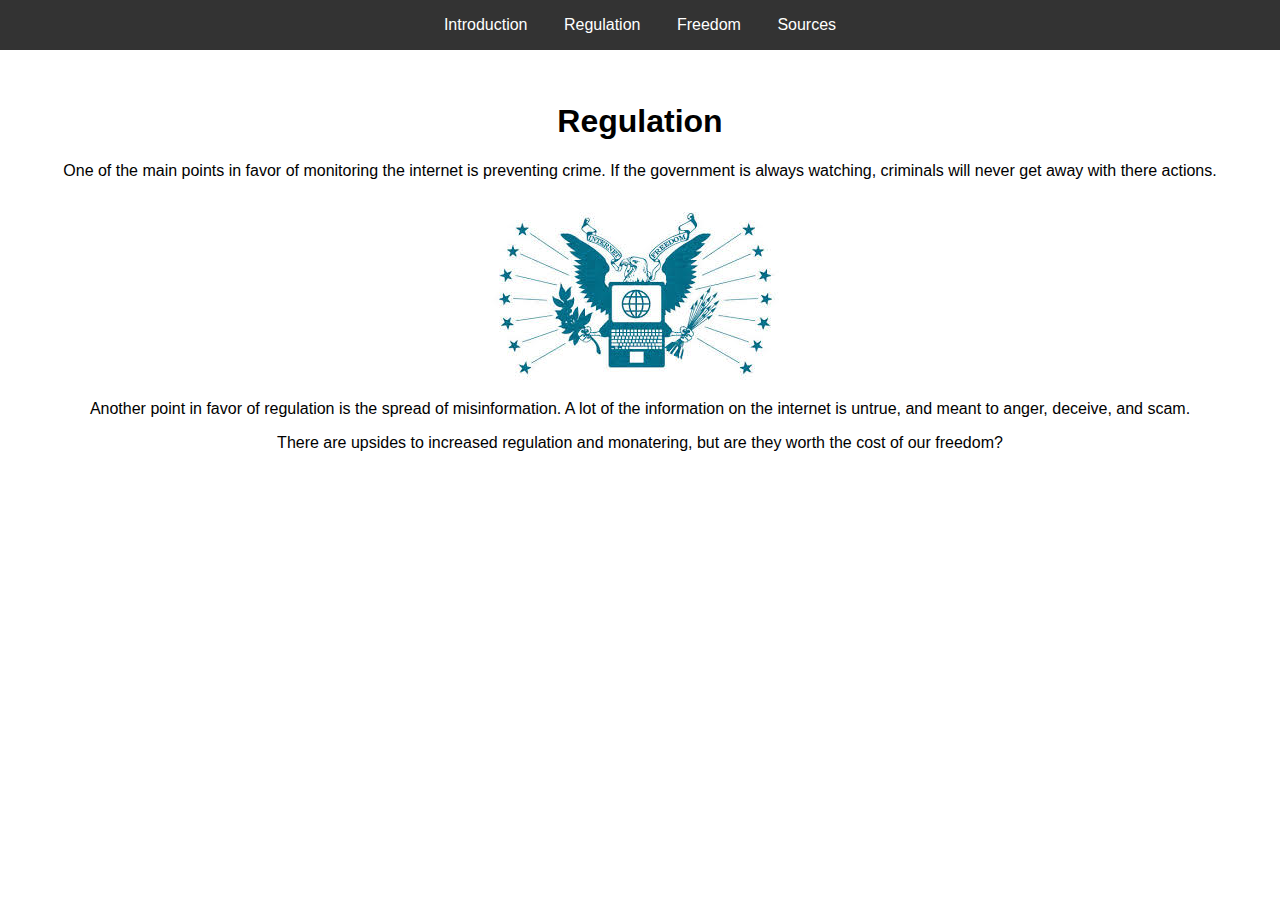
==== page1.html @ 3ec8b8ac "project done" ====
<!DOCTYPE html>
<html lang="en">
<head>
    <meta charset="UTF-8">
    <meta name="viewport" content="width=device-width, initial-scale=1.0">
    <title>Regulation</title>
    <link rel="stylesheet" href="styles.css">
</head>
<body>
    <header>
        <nav>
            <ul>
                <li><a href="index.html">Introduction</a></li>
                <li><a href="page1.html">Regulation</a></li>
                <li><a href="page2.html">Freedom</a></li>
                <li><a href="page3.html">Sources</a></li>
            </ul>
        </nav>
    </header>
    <main>
        <h1>Regulation</h1>
        <p>One of the main points in favor of monitoring the internet is preventing crime. If the government is always watching, criminals will never get away with there actions. </p>
        <img src="intreg.png" alt="Image 2">
        <p>Another point in favor of regulation is the spread of misinformation. A lot of the information on the internet is untrue, and meant to anger, deceive, and scam. </p>
        <p>There are upsides to increased regulation and monatering, but are they worth the cost of our freedom?</p>
    </main>
</body>
</html>
---- styles.css ----
body {
    font-family: Arial, sans-serif;
    margin: 0;
    padding: 0;
}

header {
    background-color: #333;
    color: white;
    padding: 1em 0;
    text-align: center;
}

nav ul {
    list-style: none;
    margin: 0;
    padding: 0;
}

nav ul li {
    display: inline;
    margin: 0 1em;
}

nav ul li a {
    color: white;
    text-decoration: none;
}

main {
    padding: 2em;
    text-align: center;
}

main img {
    max-width: 100%;
    height: auto;
    margin-top: 1em;
}
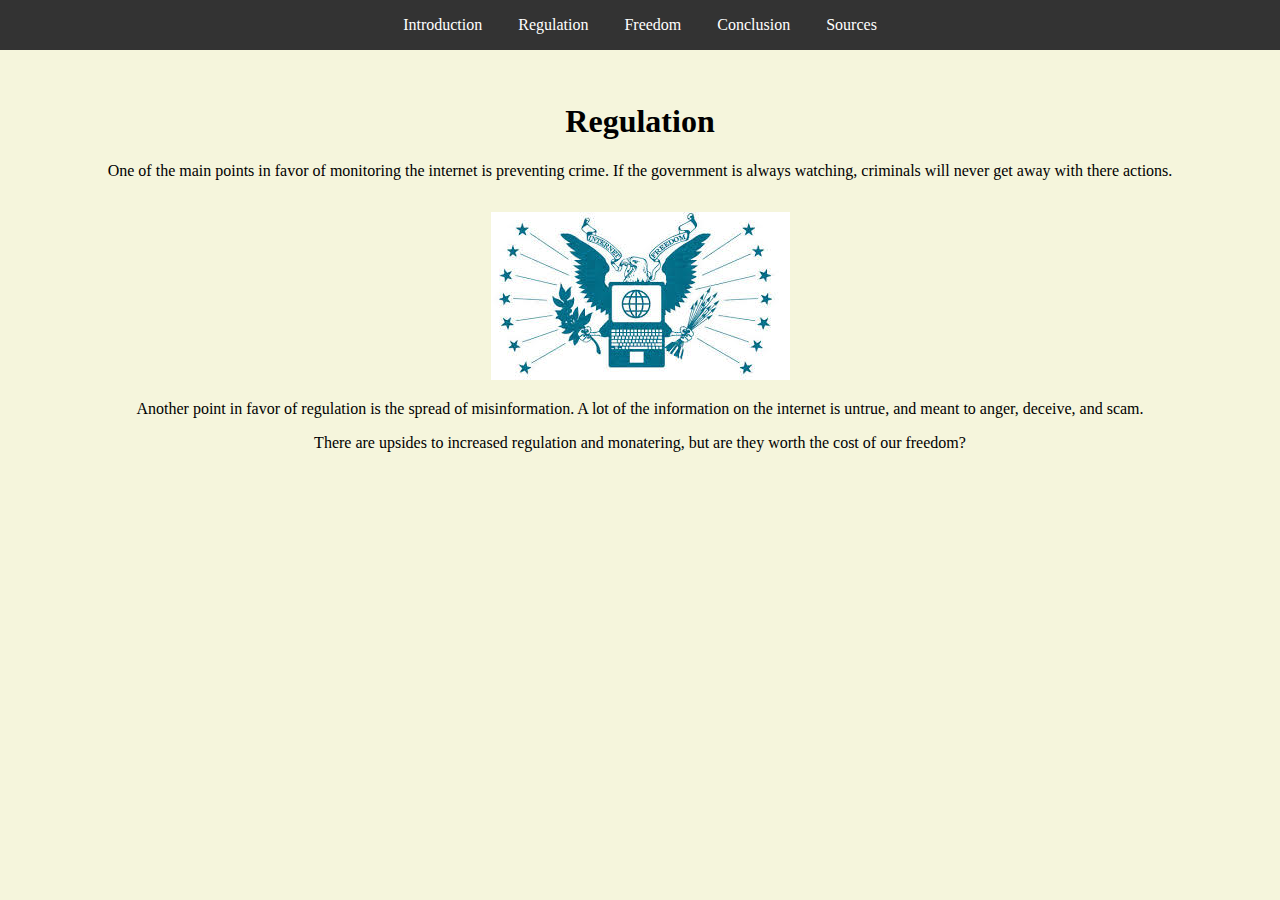
==== commit 7be42fb6: "requirements done" ====
--- a/page1.html
+++ b/page1.html
@@ -13,7 +13,8 @@
                 <li><a href="index.html">Introduction</a></li>
                 <li><a href="page1.html">Regulation</a></li>
                 <li><a href="page2.html">Freedom</a></li>
-                <li><a href="page3.html">Sources</a></li>
+                <li><a href="page3.html">Conclusion</a></li>
+                <li><a href="sources.html">Sources</a></li>
             </ul>
         </nav>
     </header>
--- a/styles.css
+++ b/styles.css
@@ -37,3 +37,11 @@
     height: auto;
     margin-top: 1em;
 }
+
+body {
+    font-family: 'Times New Roman', Times, serif;
+}
+
+body {
+    background-color: #f5f5dc;
+}
